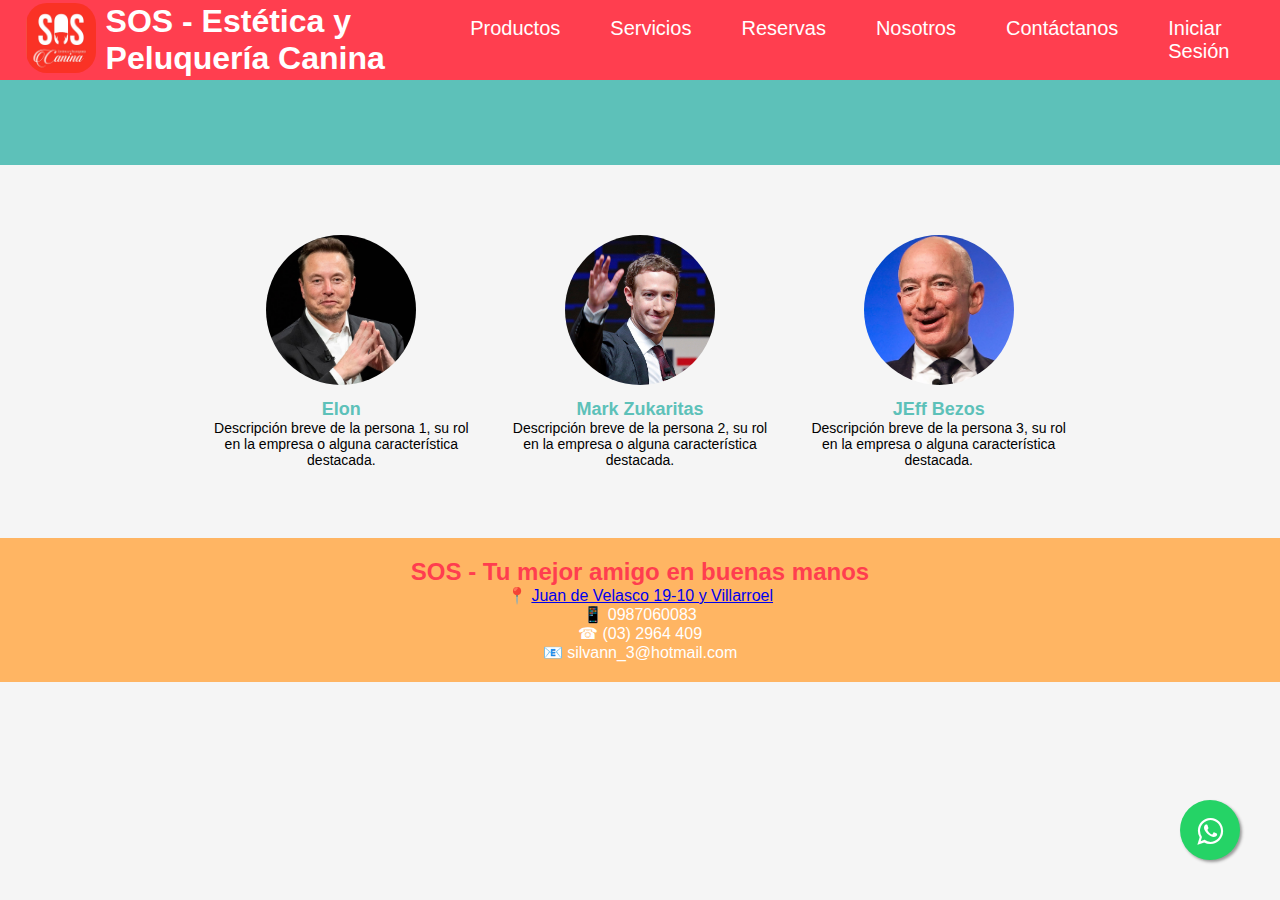
==== Nosotros.html @ fefe674b "Add files via upload" ====
<!DOCTYPE html>
<html lang="es">

<head>
    <meta charset="UTF-8">
    <meta http-equiv="X-UA-Compatible" content="IE=edge">
    <meta name="viewport" content="width=device-width, initial-scale=1.0">
    <title>SOS - Estética y Peluquería Canina</title>
    <link rel="stylesheet" href="css/stylecns.css">
</head>

<body>

    <link rel="stylesheet" href="https://maxcdn.bootstrapcdn.com/font-awesome/4.5.0/css/font-awesome.min.css">
    <a href="http://bit.ly/InformacionBelleza" class="float" target="_blank">
        <i class="fa fa-whatsapp my-float"></i>
    </a>

    <header>
        <div class="logo-container">
            <a href="index.html">
                <img src="imagenesi/logo.jpg" alt="Logo SOS" class="logo-img">
            </a>
        </div>
        <div class="logo"><a href="index.html">SOS - Estética y Peluquería Canina</a></div>
        <nav>
            <ul class="menu">
        
                <li class="submenu-productos">
                    <a href="Producto.html">Productos</a>
                    <ul class="menup">
                        <li><a href="Comida.html">Comida</a></li>
                        <li><a href="Juguetes.html">Juguetes</a></li>
                        <li><a href="Cuidado.html">Cuidado</a></li>
                        <li><a href="Accesorio.html">Accesorios</a></li>
                    </ul>
                </li>
                <li><a href="Servicios.html">Servicios</a></li>
                <li><a href="reservas.html">Reservas</a></li>
                <li><a href="Nosotros.html">Nosotros</a></li>
                <li><a href="Contacto.html">Contáctanos</a></li>
                <li><a href="user.html">Iniciar Sesión</a></li>
            </ul>
        </nav>

    </header>


    <div id="Servicios" class="pro">
        <h3> NOSOTROS </h3>
    </div>
    
    <section id="tservicios" class="contenedor">
        <div id="persona1" class="persona">
            <img src="imagenes/Nosotros/Elon.jpg" alt="Persona 1" class="img-persona">
            <h4>Elon</h4>
            <p>Descripción breve de la persona 1, su rol en la empresa o alguna característica destacada.</p>
        </div>
    
        <div id="persona2" class="persona">
            <img src="imagenes/Nosotros/MZ.jpg" alt="Persona 2" class="img-persona">
            <h4>Mark Zukaritas</h4>
            <p>Descripción breve de la persona 2, su rol en la empresa o alguna característica destacada.</p>
        </div>
    
        <div id="persona3" class="persona">
            <img src="imagenes/Nosotros/JB.jpg" alt="Persona 3" class="img-persona">
            <h4>JEff Bezos</h4>
            <p>Descripción breve de la persona 3, su rol en la empresa o alguna característica destacada.</p>
        </div>
    </section>
    


    <footer class="piepag">
        <h2><p>SOS - Tu mejor amigo en buenas manos</p></h2>
        <p>📍 <a href="https://maps.app.goo.gl/U8KpzTvrpi2uXubb9" target="_blank">Juan de Velasco 19-10 y Villarroel</a></p>
        <p>📱 0987060083</p>
        <p>☎ (03) 2964 409</p>
        <p>📧 silvann_3@hotmail.com</p>
    </footer>

    <script src="script.js"></script>

</body>

</html>
---- css/stylecns.css ----
* {
    margin: 0;
    padding: 0;
    font-family: 'Franklin Gothic Medium', 'Arial Narrow', Arial, sans-serif;
    box-sizing: border-box;
}

body {
    background-color: #F5F5F5;
    background-size: cover;
    background-position: center;
}

header {
    width: 100%;
    height: 80px;
    display: flex;
    justify-content: space-between;
    align-items: center;
    padding: 20px 2%;
    background: #ff3e4f;
}

.float {
    position: fixed;
    width: 60px;
    height: 60px;
    bottom: 40px;
    right: 40px;
    background-color: #25d366;
    color: #FFF;
    border-radius: 50px;
    text-align: center;
    font-size: 30px;
    box-shadow: 2px 2px 3px #999;
    z-index: 100;
}

.float:hover {
    text-decoration: none;
    color: #25d366;
    background-color: #fff;
}

.my-float {
    margin-top: 16px;
}

.logo {
    font-size: 200%;
    font-weight: 700;
    color: white;
}

.logo-container {
    display: flex;
    align-items: center;
}

.logo-img {
    width: 70px;
    height: 70px;
    border-radius: 30%;
    margin-right: 10px;
    object-fit: cover;
}

.logo a {
    text-decoration: none;
    color: inherit;
}
nav {
    display: flex;
}

.menu {
    list-style: none;
    display: flex;
    margin: 0;
    padding: 0;
}

.menu li {
    position: relative;
    margin: 0 10px;
}

.menu a {
    text-decoration: none;
    color: white;
    font-size: 20px;
    padding: 10px 15px;
    display: block;
    transition: background-color 0.3s, color 0.3s;
}

.menu a:hover {
    background-color: #ffb563;
    color: #ff3e4f;
    border-radius: 5px;
}

.menup {
    display: none;
    position: absolute;
    top: 100%;
    left: 0;
    background-color: white;
    list-style: none;
    padding: 10px 0;
    box-shadow: 0px 5px 10px rgba(0, 0, 0, 0.2);
    border-radius: 5px;
    z-index: 100;
}

.menup li {
    width: 150px;
    text-align: left;
}

.menup a {
    color: #ff3e4f;
    padding: 10px 15px;
    display: block;
}

.menup a:hover {
    background-color: #ff3e4f;
    color: white;
    border-radius: 5px;
}

.submenu-productos:hover .menup {
    display: block;
}

@keyframes tracking-in-contract {
    0% {
        letter-spacing: 0.5em;
        opacity: 0;
    }

    100% {
        letter-spacing: normal;
        opacity: 1;
    }
}

#Servicios {
    padding: 20px;
    background-color: #5dc1b9;
    text-align: center;
    overflow: hidden;
}

#Servicios h3 {
    font-size: 2.5rem;
    color: #ff3e4f;
    opacity: 0;
    transform: translateY(30px);
    animation: fadeInUp 0.8s ease-out forwards;
}

@keyframes fadeInUp {
    0% {
        opacity: 0;
        transform: translateY(30px);
    }

    100% {
        opacity: 1;
        transform: translateY(0);
    }
}

.contenedor {
    display: flex;
    justify-content: space-around;
    padding: 50px 10%;
    background: #f5f5f5;
}

.Servicio {
    width: 22%;
    text-align: center;
    border-radius: 10px;
    box-shadow: 0 5px 10px rgba(146, 58, 58, 0.2);
    padding: 40px 20px;
    position: relative;
    color: #F5F5F5;
    margin-top: 10px;
    overflow: hidden;
    background-size: cover;
    background-position: center;
}

.Servicio::before {
    content: '';
    position: absolute;
    top: 0;
    left: 0;
    right: 0;
    bottom: 0;
    background: linear-gradient(to bottom, rgba(0, 0, 0, 0.3), rgba(0, 0, 0, 0.6)); /* Degradado más suave */
    border-radius: 10px;
    z-index: 1;
}

.Servicio h3, .Servicio p {
    position: relative;
    z-index: 2; /* El texto está por encima del degradado */
}

.Servicio h3 {
    font-size: 22px;
    color: #ff3e4f;
    margin-top: 10px;
}

.Servicio p {
    font-size: 18px;
    color: #fff;
    margin: 10px 0;
}

.Servicio img {
    display: none; /* Oculta la imagen original */
}

.Servicio h4 {
    background-color: #5dc1b9;
    color: #ff3e4f;
    padding: 10px 15px;
    text-align: center;
    border-radius: 5px;
    display: inline-block;
    margin-top: 10px;
    transition: background-color 0.3s ease;
}

.Servicio h4:hover {
    background-color: #FFB563;
    color: white;
    cursor: pointer;
}

form {
    background-color: #fff;
    padding: 20px;
    border-radius: 10px;
    box-shadow: 0 4px 8px rgba(0, 0, 0, 0.1);
    max-width: 500px;
    margin: 30px auto;
    font-size: 16px;
    color: #333;
}

form label {
    font-weight: bold;
    display: block;
    margin-bottom: 5px;
    color: #333;
}

form input[type="text"], form input[type="email"], form input[type="tel"] {
    width: 100%;
    padding: 10px;
    margin-bottom: 15px;
    border: 2px solid #ddd;
    border-radius: 5px;
    font-size: 16px;
}

form input[type="text"]:focus, form input[type="email"]:focus, form input[type="tel"]:focus {
    border-color: #ff3e4f;
    outline: none;
    box-shadow: 0 0 5px rgba(255, 62, 79, 0.5);
}

form input[type="submit"] {
    background-color: #ff3e4f;
    color: white;
    padding: 10px 20px;
    border: none;
    border-radius: 5px;
    cursor: pointer;
    font-size: 18px;
    transition: background-color 0.3s ease;
}

form input[type="submit"]:hover {
    background-color: #e13c4c;
}

.map-container {
    width: 100%; 
    max-width: 400px;  
    height: 300px;  
    margin: 20px auto;  
}

.map-container iframe {
    width: 100%;  
    height: 100%;  
    border: 0;  
    border-radius: 10px;
    box-shadow: 0 4px 8px rgba(0, 0, 0, 0.1);
}


.persona {
    text-align: center;
    margin: 20px;
}

.img-persona {
    width: 150px;
    height: 150px;
    border-radius: 50%;
    object-fit: cover;
}

.persona h4 {
    font-size: 18px;
    color: #5dc1b9;
    margin-top: 10px;
}

.persona p {
    font-size: 14px;
    color: #000000;
}

.piepag {
    background-color: #FFB563;
    color: white;
    text-align: center;
    padding: 20px 0;
}

.piepag h2 {
    color: #ff3e4f;
}
@media (max-width: 768px) {
    header {
        flex-wrap: wrap;
        justify-content: center;
        height: auto;
        padding: 10px 2%;
    }

    .logo-container {
        justify-content: center;
        margin-bottom: 10px;
    }

    nav {
        flex-direction: column;
        align-items: center;
    }

    .menu {
        flex-direction: column;
        width: 100%;
        text-align: center;
    }

    .menu li {
        margin: 5px 0;
    }

    .menu a {
        font-size: 18px;
    }

    .contenedor {
        flex-direction: column;
        align-items: center;
    }

    .Servicio {
        width: 90%;
        margin-bottom: 20px;
    }
}

@media (max-width: 480px) {
    .float {
        width: 50px;
        height: 50px;
        bottom: 20px;
        right: 20px;
        font-size: 25px;
    }

    .logo {
        font-size: 150%;
    }

    .logo-img {
        width: 50px;
        height: 50px;
    }

    #Servicios h3 {
        font-size: 2rem;
    }

    form {
        padding: 15px;
        font-size: 14px;
    }

    form input[type="text"], form input[type="email"], form input[type="tel"] {
        font-size: 14px;
    }

    form input[type="submit"] {
        font-size: 16px;
    }

    .map-container {
        height: 200px;
    }

    .persona h4 {
        font-size: 16px;
    }

    .persona p {
        font-size: 12px;
    }
}

/* Ajustes adicionales para pantallas grandes */
@media (min-width: 1200px) {
    .contenedor {
        padding: 50px 15%;
    }

    .Servicio {
        width: 20%;
    }
}
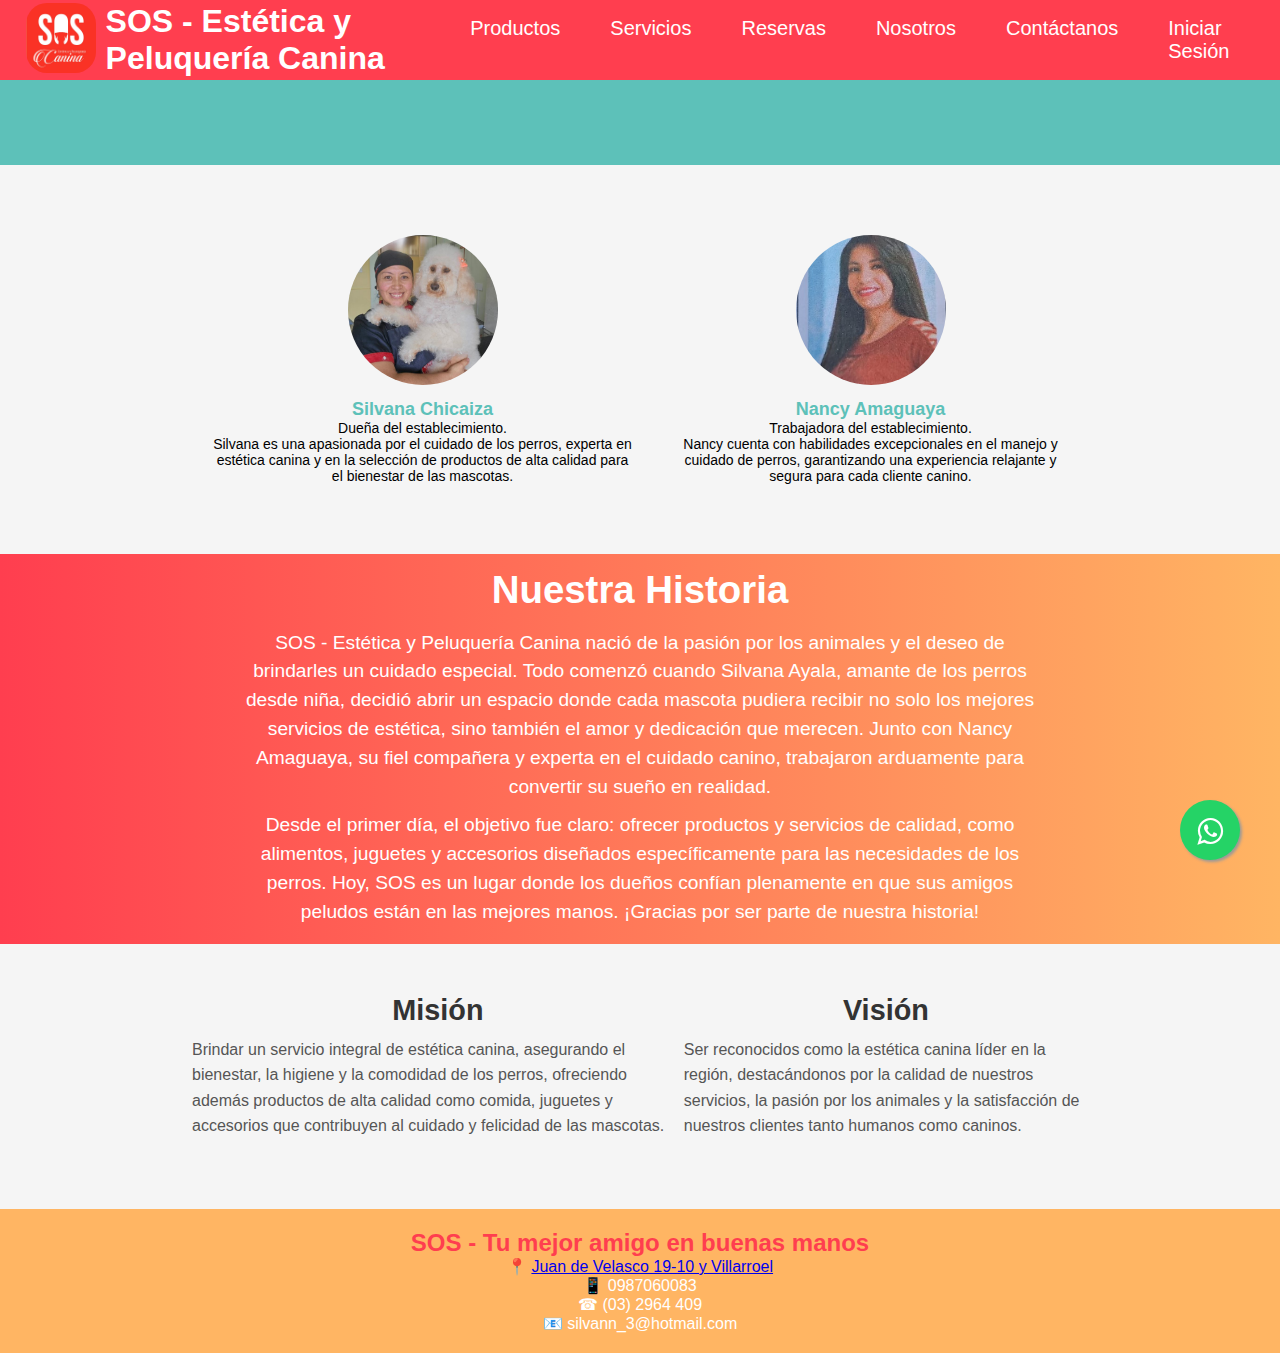
==== commit f5e5bf0e: "Add files via upload" ====
--- a/Nosotros.html
+++ b/Nosotros.html
@@ -49,27 +49,48 @@
     <div id="Servicios" class="pro">
         <h3> NOSOTROS </h3>
     </div>
+  
     
     <section id="tservicios" class="contenedor">
         <div id="persona1" class="persona">
-            <img src="imagenes/Nosotros/Elon.jpg" alt="Persona 1" class="img-persona">
-            <h4>Elon</h4>
-            <p>Descripción breve de la persona 1, su rol en la empresa o alguna característica destacada.</p>
+            <img src="imagenes/Nosotros/Duena.jpg" alt="Persona 2" class="img-persona">
+            <h4>Silvana Chicaiza</h4>
+            <p>Dueña del establecimiento. <br>Silvana es una apasionada por el cuidado de los perros, experta en estética canina y en la selección de productos de alta calidad para el bienestar de las mascotas.</p>
         </div>
     
         <div id="persona2" class="persona">
-            <img src="imagenes/Nosotros/MZ.jpg" alt="Persona 2" class="img-persona">
-            <h4>Mark Zukaritas</h4>
-            <p>Descripción breve de la persona 2, su rol en la empresa o alguna característica destacada.</p>
-        </div>
-    
-        <div id="persona3" class="persona">
-            <img src="imagenes/Nosotros/JB.jpg" alt="Persona 3" class="img-persona">
-            <h4>JEff Bezos</h4>
-            <p>Descripción breve de la persona 3, su rol en la empresa o alguna característica destacada.</p>
+            <img src="imagenes/Nosotros/Trabajadora.jpg" alt="Persona 1" class="img-persona">
+            <h4>Nancy Amaguaya</h4>
+            <p>Trabajadora del establecimiento.<br> Nancy cuenta con habilidades excepcionales en el manejo y cuidado de perros, garantizando una experiencia relajante y segura para cada cliente canino.</p>
         </div>
     </section>
-    
+    <section id="historia">
+        <div>
+            <h2>Nuestra Historia</h2>
+            <p>
+                SOS - Estética y Peluquería Canina nació de la pasión por los animales y el deseo de brindarles un cuidado especial. 
+                Todo comenzó cuando Silvana Ayala, amante de los perros desde niña, decidió abrir un espacio donde cada mascota pudiera recibir 
+                no solo los mejores servicios de estética, sino también el amor y dedicación que merecen. Junto con Nancy Amaguaya, su fiel compañera 
+                y experta en el cuidado canino, trabajaron arduamente para convertir su sueño en realidad.
+            </p>
+            <p>
+                Desde el primer día, el objetivo fue claro: ofrecer productos y servicios de calidad, como alimentos, juguetes y accesorios diseñados 
+                específicamente para las necesidades de los perros. Hoy, SOS es un lugar donde los dueños confían plenamente en que sus amigos peludos 
+                están en las mejores manos. ¡Gracias por ser parte de nuestra historia!
+            </p>
+        </div>
+    </section>
+    <section id="mision-vision" class="contenedor">
+        <div>
+            <h3>Misión</h3>
+            <p>Brindar un servicio integral de estética canina, asegurando el bienestar, la higiene y la comodidad de los perros, ofreciendo además productos de alta calidad como comida, juguetes y accesorios que contribuyen al cuidado y felicidad de las mascotas.</p>
+        </div>
+        <div>
+            <h3>Visión</h3>
+            <p>Ser reconocidos como la estética canina líder en la región, destacándonos por la calidad de nuestros servicios, la pasión por los animales y la satisfacción de nuestros clientes tanto humanos como caninos.</p>
+        </div>
+    </section>
+
 
 
     <footer class="piepag">
--- a/css/stylecns.css
+++ b/css/stylecns.css
@@ -160,6 +160,23 @@
     transform: translateY(30px);
     animation: fadeInUp 0.8s ease-out forwards;
 }
+textarea {
+    width: 100%; /* Ocupa todo el ancho disponible */
+    max-width: 100%; /* No excede el contenedor */
+    min-height: 100px; /* Altura mínima */
+    padding: 10px; /* Espaciado interno */
+    margin: 10px 0; /* Espaciado superior e inferior */
+    border: 1px solid #ccc; /* Borde gris claro */
+    border-radius: 5px; /* Esquinas redondeadas */
+    font-size: 1em; /* Tamaño de texto */
+    box-sizing: border-box; /* Incluye padding en el ancho */
+    resize: vertical; /* Permite ajustar solo la altura */
+}
+textarea:focus {
+    border-color: #ff3e4f; /* Cambio de color al enfocar */
+    outline: none; /* Elimina el borde azul de enfoque */
+    box-shadow: 0 0 5px rgba(255, 62, 79, 0.5); /* Resaltado suave */
+}
 
 @keyframes fadeInUp {
     0% {
@@ -441,4 +458,52 @@
     .Servicio {
         width: 20%;
     }
-}+}
+#mision-vision div {
+    margin-bottom: 20px;
+}
+
+#mision-vision h3 {
+    font-size: 1.8em;
+    color: #333;
+    margin-bottom: 10px;
+    text-align: center;
+}
+
+#mision-vision p,
+#mision-vision ul {
+    font-size: 1em;
+    color: #555;
+    line-height: 1.6;
+}
+
+#mision-vision ul {
+    list-style: inside square;
+    padding-left: 20px;
+}
+#historia {
+    width: 100%; /* Ocupa todo el ancho de la pantalla */
+
+    display: flex; /* Flexbox para centrar el contenido */
+    align-items: center; /* Alinea verticalmente al centro */
+    justify-content: center; /* Alinea horizontalmente al centro */
+    padding: 7px; /* Espaciado interno */
+    background: linear-gradient(to right, #ff3e4f, #ffb563); /* Fondo degradado */
+    color: white;
+    text-align: center;
+    font-size: 1.2em; /* Tamaño de texto */
+    line-height: 1.5; /* Espaciado entre líneas */
+
+}
+
+#historia h2 {
+    font-size: 2em;
+    margin-bottom: 10px;
+    color: #fff;
+}
+
+#historia p {
+    max-width: 800px; /* Ancho máximo del texto */
+    margin: 0 auto;
+    margin-bottom: 10px;
+}
